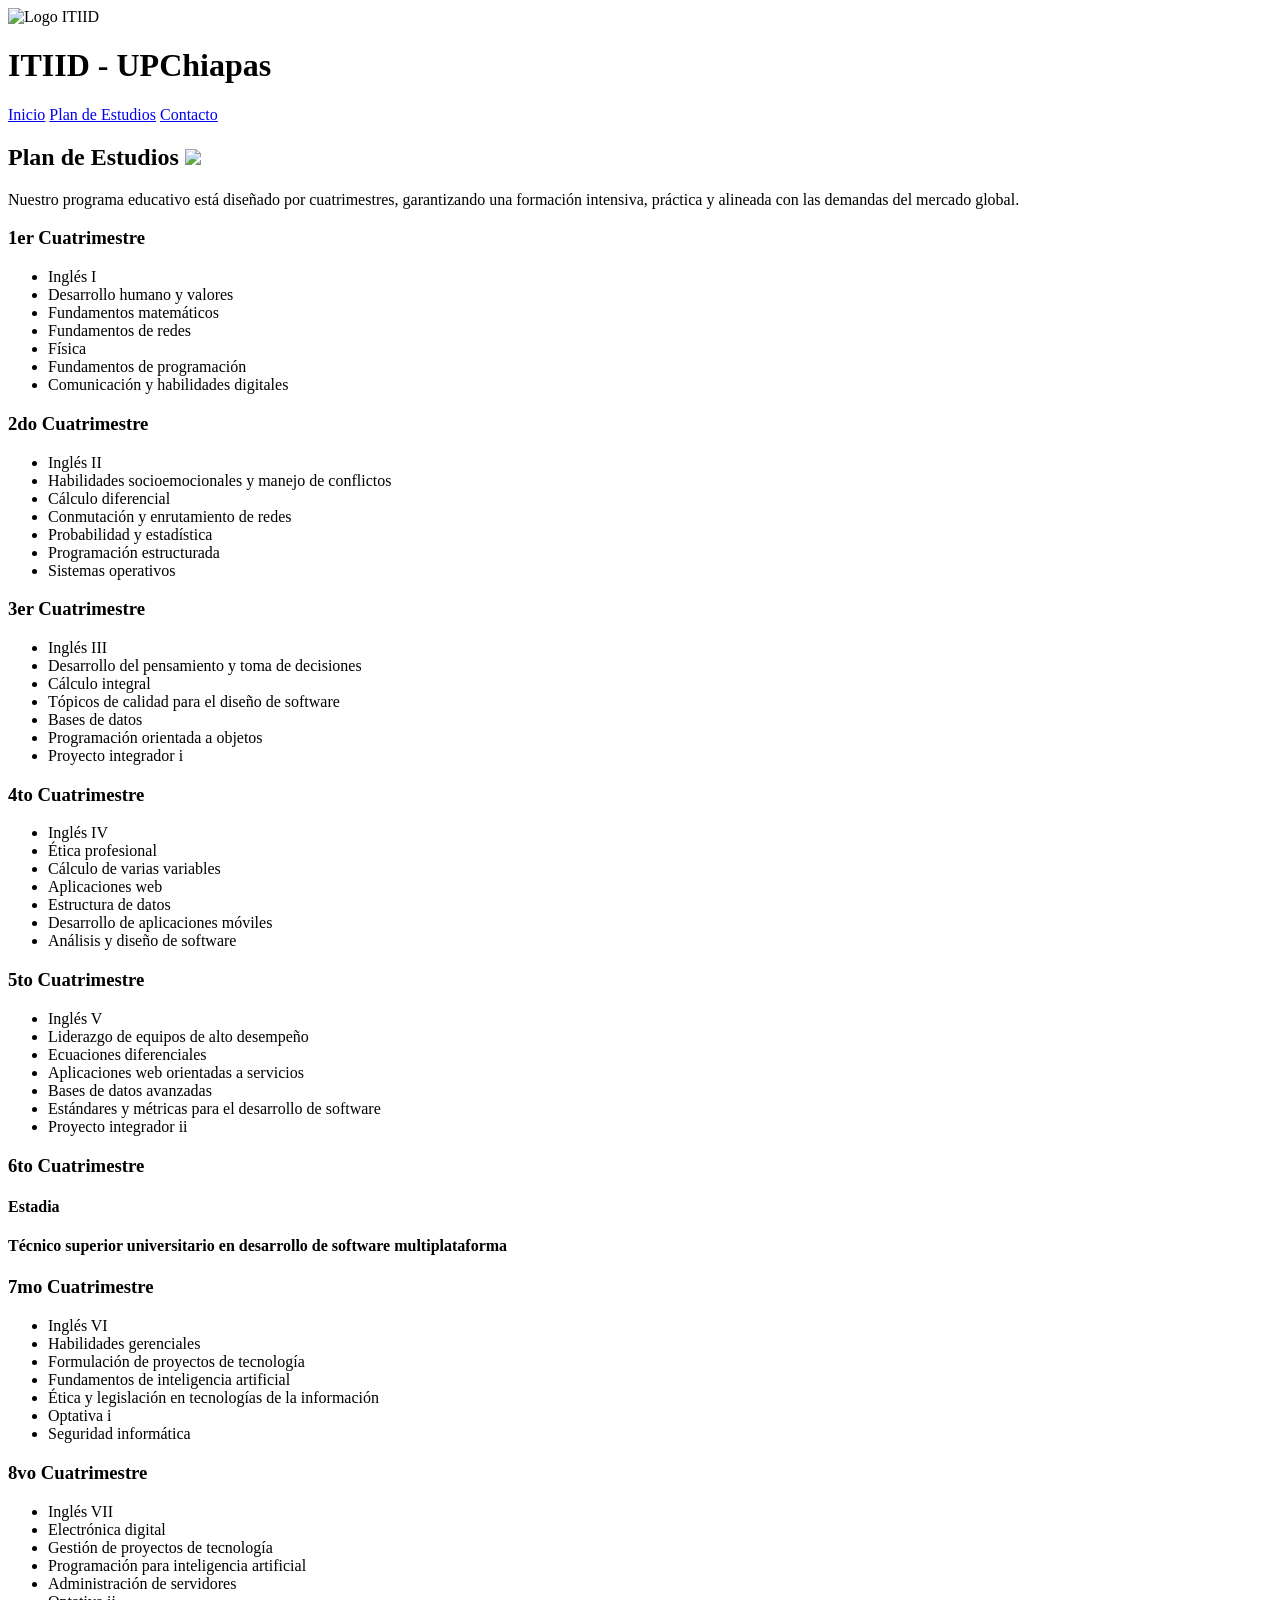
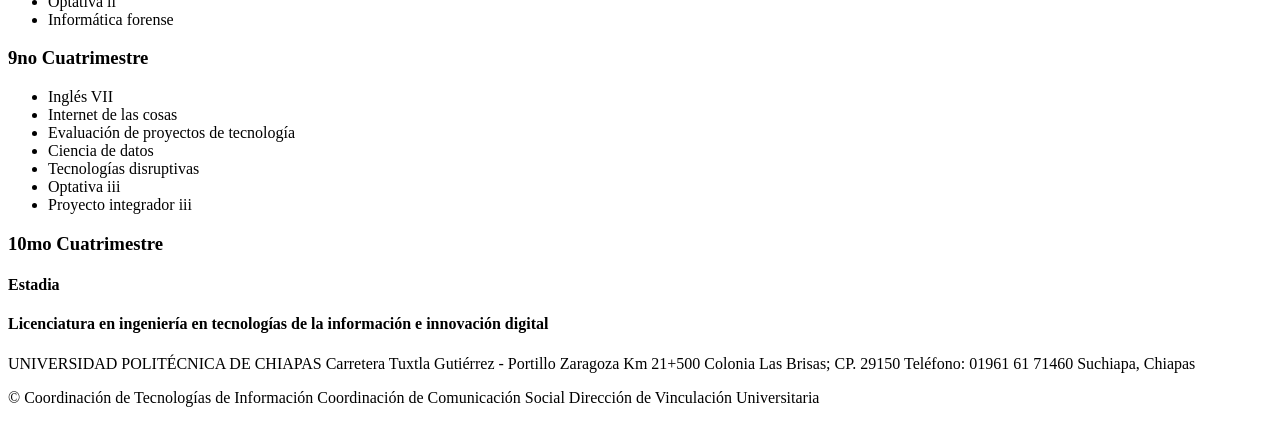
==== Paginas/Pagina2.html @ 135f0f06 "pagina up" ====
<!DOCTYPE html>
<html lang="es">
<head>
    <meta charset="UTF-8">
    <meta name="viewport" content="width=device-width, initial-scale=1.0">
    <title>Plan de Estudios | ITIID UPChiapas</title>
    <link rel="stylesheet" href="/PRACTICA/CSS/style.css">
</head>
<body>

    <header class="main-header">
        <div class="container">
            <img src="/PRACTICA/Img/logoITIIID.png" alt="Logo ITIID" width="70" height="70">
            <h1>ITIID - UPChiapas</h1>
            <nav class="main-nav">
                <a href="/PRACTICA/Index.html">Inicio</a>
                <a href="/PRACTICA/Paginas/Pagina2.html" class="active">Plan de Estudios</a>
                <a href="/PRACTICA/Paginas/Pagina3.html">Contacto</a>
            </nav>
        </div>
    </header>

    <main class="container">
        <section class="info-section">
            <h2>Plan de Estudios <img class="icono" src="https://cdn-icons-png.flaticon.com/512/2726/2726521.png"></h2>
            <p>Nuestro programa educativo está diseñado por cuatrimestres, garantizando una formación intensiva, práctica y alineada con las demandas del mercado global.</p>
            
            <div class="grid-plan">
                <div class="cuatrimestre-card">
                    <h3>1er Cuatrimestre</h3>
                    <ul>
                        <li>Inglés I</li>
                        <li>Desarrollo humano y valores</li>
                        <li>Fundamentos matemáticos</li>
                        <li>Fundamentos de redes</li>
                        <li>Física</li>
                        <li>Fundamentos de programación</li>
                        <li>Comunicación y habilidades digitales</li>
                    </ul>
                </div>
                <div class="cuatrimestre-card">
                    <h3>2do Cuatrimestre</h3>
                    <ul>
                        <li>Inglés II</li>
                        <li>Habilidades socioemocionales y manejo de conflictos</li>
                        <li>Cálculo diferencial</li>
                        <li>Conmutación y enrutamiento de redes</li>
                        <li>Probabilidad y estadística</li>
                        <li>Programación estructurada</li>
                        <li>Sistemas operativos</li>
                    </ul>
                </div>
                </div>
                <div class="grid-plan">
                <div class="cuatrimestre-card">
                    <h3>3er Cuatrimestre</h3>
                    <ul>
                        <li>Inglés III</li>
                        <li>Desarrollo del pensamiento y toma de decisiones</li>
                        <li>Cálculo integral</li>
                        <li>Tópicos de calidad para el diseño de software</li>
                        <li>Bases de datos</li>
                        <li>Programación orientada a objetos</li>
                        <li>Proyecto integrador i</li>
                    </ul>
                </div>
                <div class="cuatrimestre-card">
                    <h3>4to Cuatrimestre</h3>
                    <ul>
                        <li>Inglés IV</li>
                        <li>Ética profesional</li>
                        <li>Cálculo de varias variables</li>
                        <li>Aplicaciones web</li>
                        <li>Estructura de datos</li>
                        <li>Desarrollo de aplicaciones móviles</li>
                        <li>Análisis y diseño de software</li>
                    </ul>
                </div>
                </div>
                                <div class="grid-plan">
                <div class="cuatrimestre-card">
                    <h3>5to Cuatrimestre</h3>
                    <ul>
                        <li>Inglés V</li>
                        <li>Liderazgo de equipos de alto desempeño</li>
                        <li>Ecuaciones diferenciales</li>
                        <li>Aplicaciones web orientadas a servicios</li>
                        <li>Bases de datos avanzadas</li>
                        <li>Estándares y métricas para el desarrollo de software</li>
                        <li>Proyecto integrador ii</li>
                    </ul>
                </div>
                <div class="cuatrimestre-card">
                    <h3>6to Cuatrimestre</h3>
                    <h4>Estadia</h4>
                    <h4>Técnico superior universitario en desarrollo de software multiplataforma</h4>
                </div>
                </div>

                
                <div class="grid-plan">
                <div class="cuatrimestre-card">
                    <h3>7mo Cuatrimestre</h3>
                    <ul>
                        <li>Inglés VI</li>
                        <li>Habilidades gerenciales</li>
                        <li>Formulación de proyectos de tecnología</li>
                        <li>Fundamentos de inteligencia artificial</li>
                        <li>Ética y legislación en tecnologías de la información</li>
                        <li>Optativa i</li>
                        <li>Seguridad informática</li>
                    </ul>
                </div>
                <div class="cuatrimestre-card">
                    <h3>8vo Cuatrimestre</h3>
                    <ul>
                        <li>Inglés VII</li>
                        <li>Electrónica digital</li>
                        <li>Gestión de proyectos de tecnología</li>
                        <li>Programación para inteligencia artificial</li>
                        <li>Administración de servidores</li>
                        <li>Optativa ii</li>
                        <li>Informática forense</li>
                    </ul>
                </div>
                </div>

                
                <div class="grid-plan">
                <div class="cuatrimestre-card">
                    <h3>9no Cuatrimestre</h3>
                    <ul>
                        <li>Inglés VII</li>
                        <li>Internet de las cosas</li>
                        <li>Evaluación de proyectos de tecnología</li>
                        <li>Ciencia de datos</li>
                        <li>Tecnologías disruptivas</li>
                        <li>Optativa iii</li>
                        <li>Proyecto integrador iii</li>
                    </ul>
                </div>
                <div class="cuatrimestre-card">
                    <h3>10mo Cuatrimestre</h3>
                    <h4>Estadia</h4>
                    <h4>Licenciatura en ingeniería en tecnologías de la información e innovación digital</h4>
                </div>
                </div>
        </section>
    </main>

    <footer class="main-footer">
        <p>UNIVERSIDAD POLITÉCNICA DE CHIAPAS
Carretera Tuxtla Gutiérrez - Portillo Zaragoza Km 21+500
Colonia Las Brisas; CP. 29150
Teléfono: 01961 61 71460
Suchiapa, Chiapas</p>
        <p>&copy; Coordinación de Tecnologías de Información

Coordinación de Comunicación Social

Dirección de Vinculación Universitaria</p>
    </footer>

    <script src="/PRACTICA/JS/javaS.js"></script>
</body>
</html>
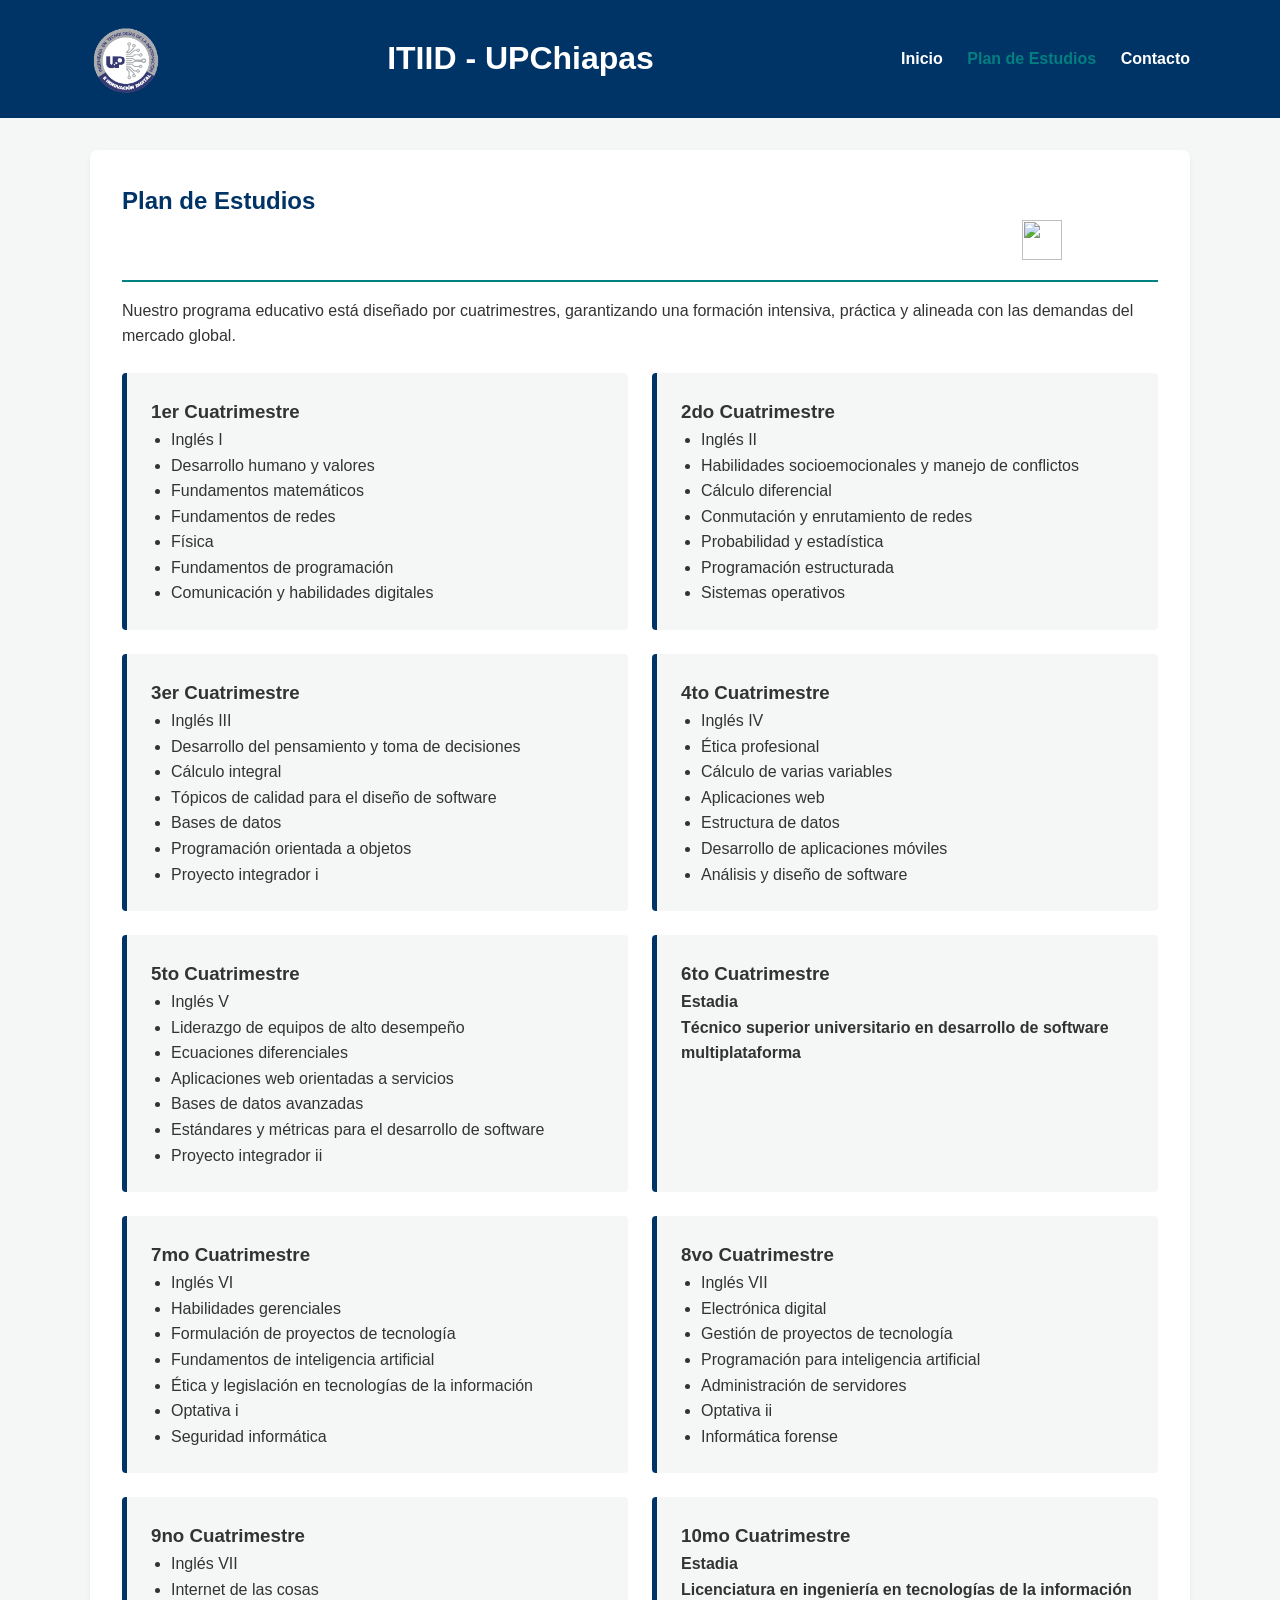
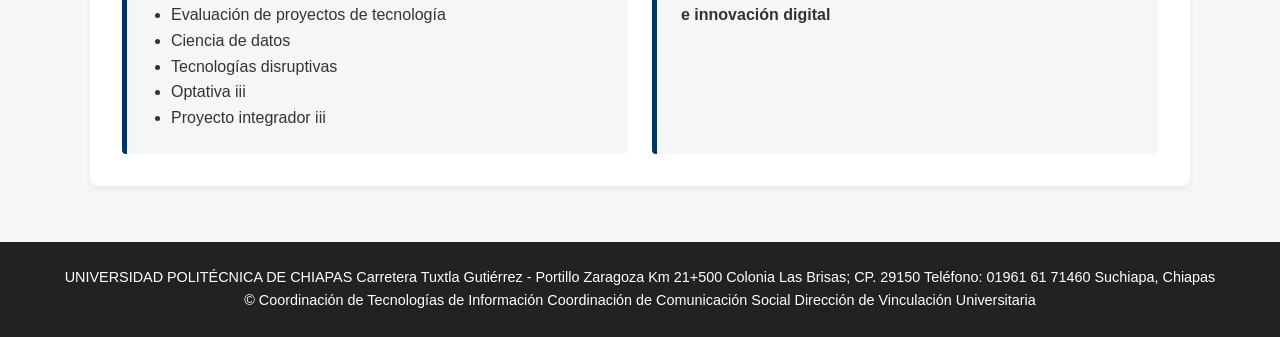
==== commit 99aa8295: "cambios" ====
--- a/Paginas/Pagina2.html
+++ b/Paginas/Pagina2.html
@@ -4,18 +4,18 @@
     <meta charset="UTF-8">
     <meta name="viewport" content="width=device-width, initial-scale=1.0">
     <title>Plan de Estudios | ITIID UPChiapas</title>
-    <link rel="stylesheet" href="/PRACTICA/CSS/style.css">
+    <link rel="stylesheet" href="/CSS/style.css">
 </head>
 <body>
 
     <header class="main-header">
         <div class="container">
-            <img src="/PRACTICA/Img/logoITIIID.png" alt="Logo ITIID" width="70" height="70">
+            <img src="/Img/logoITIIID.png" alt="Logo ITIID" width="70" height="70">
             <h1>ITIID - UPChiapas</h1>
             <nav class="main-nav">
-                <a href="/PRACTICA/Index.html">Inicio</a>
-                <a href="/PRACTICA/Paginas/Pagina2.html" class="active">Plan de Estudios</a>
-                <a href="/PRACTICA/Paginas/Pagina3.html">Contacto</a>
+                <a href="/Index.html">Inicio</a>
+                <a href="/Paginas/Pagina2.html" class="active">Plan de Estudios</a>
+                <a href="/Paginas/Pagina3.html">Contacto</a>
             </nav>
         </div>
     </header>
@@ -161,6 +161,6 @@
 Dirección de Vinculación Universitaria</p>
     </footer>
 
-    <script src="/PRACTICA/JS/javaS.js"></script>
+    <script src="/JS/javaS.js"></script>
 </body>
 </html>
--- a/CSS/style.css
+++ b/CSS/style.css
@@ -0,0 +1,200 @@
+:root {
+    --primary-color: #003366; /* Azul institucional */
+    --secondary-color: #008080; /* Teal/Innovación */
+    --light-bg: #f4f7f6;
+    --text-color: #333;
+    --white: #ffffff;
+}
+
+* {
+    box-sizing: border-box;
+    margin: 0;
+    padding: 0;
+    font-family: 'Segoe UI', Tahoma, Geneva, Verdana, sans-serif;
+}
+
+body {
+    background-color: var(--light-bg);
+    color: var(--text-color);
+    line-height: 1.6;
+    display: flex;
+    flex-direction: column;
+    min-height: 100vh;
+}
+
+.container {
+    width: 90%;
+    max-width: 1100px;
+    margin: 0 auto;
+}
+
+/* Header & Nav */
+.main-header {
+    background-color: var(--primary-color);
+    color: var(--white);
+    padding: 1.5rem 0;
+}
+
+.main-header .container {
+    display: flex;
+    justify-content: space-between;
+    align-items: center;
+    flex-wrap: wrap;
+}
+
+.main-nav a {
+    color: var(--white);
+    text-decoration: none;
+    margin-left: 20px;
+    font-weight: bold;
+    transition: color 0.3s;
+}
+
+.main-nav a:hover, .main-nav a.active {
+    color: var(--secondary-color);
+}
+
+/* Secciones generales */
+main {
+    flex: 1;
+    padding: 2rem 0;
+}
+
+.info-section {
+    background: var(--white);
+    padding: 2rem;
+    margin-bottom: 1.5rem;
+    border-radius: 8px;
+    box-shadow: 0 4px 6px rgba(0,0,0,0.05);
+}
+
+.info-section h2 {
+    color: var(--primary-color);
+    margin-bottom: 1rem;
+    border-bottom: 2px solid var(--secondary-color);
+    padding-bottom: 0.5rem;
+}
+
+.info-section ul {
+    margin-left: 20px;
+}
+
+/* Grid Plan de Estudios */
+.grid-plan {
+    display: grid;
+    grid-template-columns: repeat(auto-fit, minmax(250px, 1fr));
+    gap: 1.5rem;
+    margin-top: 1.5rem;
+}
+
+.cuatrimestre-card {
+    background: var(--light-bg);
+    padding: 1.5rem;
+    border-left: 5px solid var(--primary-color);
+    border-radius: 4px;
+}
+
+/* Formulario */
+.form-section {
+    background: var(--white);
+    padding: 2.5rem;
+    border-radius: 8px;
+    max-width: 600px;
+    margin: 0 auto;
+    box-shadow: 0 4px 6px rgba(0,0,0,0.05);
+}
+
+.form-group {
+    margin-bottom: 1.25rem;
+}
+
+.form-group label {
+    display: block;
+    margin-bottom: 0.5rem;
+    font-weight: bold;
+}
+
+.form-group input, .form-group textarea {
+    width: 100%;
+    padding: 0.75rem;
+    border: 1px solid #ccc;
+    border-radius: 4px;
+    font-size: 1rem;
+}
+
+.btn-submit {
+    background-color: var(--secondary-color);
+    color: var(--white);
+    padding: 0.75rem 1.5rem;
+    border: none;
+    border-radius: 4px;
+    cursor: pointer;
+    font-size: 1rem;
+    width: 100%;
+    transition: background-color 0.3s;
+}
+
+.btn-submit:hover {
+    background-color: var(--primary-color);
+}
+
+.hidden-message {
+    display: none;
+    margin-top: 1rem;
+    padding: 1rem;
+    border-radius: 4px;
+    text-align: center;
+}
+
+.success {
+    display: block;
+    background-color: #d4edda;
+    color: #155724;
+}
+
+/* Footer */
+.main-footer {
+    background-color: #222;
+    color: var(--white);
+    text-align: center;
+    padding: 1.5rem 0;
+    font-size: 0.9rem;
+}
+.carrusel-contenedor{
+    width: 600px;
+    height: 350px;
+    margin: auto;
+    overflow: hidden;
+    position: relative;
+}
+
+.imagenes-slide{
+    display: flex;
+    transition: transform .5s ease-in-out;
+}
+
+.imagenes-slide img{
+    min-width: 100%;
+    height: 350px;
+    object-fit: cover;
+}
+
+.boton-carrusel{
+    position: absolute;
+    top: 50%;
+    transform: translateY(-50%);
+    z-index: 10;
+}
+
+#anterior{
+    left: 10px;
+}
+
+#siguiente{
+    right: 10px;
+}
+.icono{
+    width: 40px;
+    height: 40px;
+    margin-left: 900px;
+}
